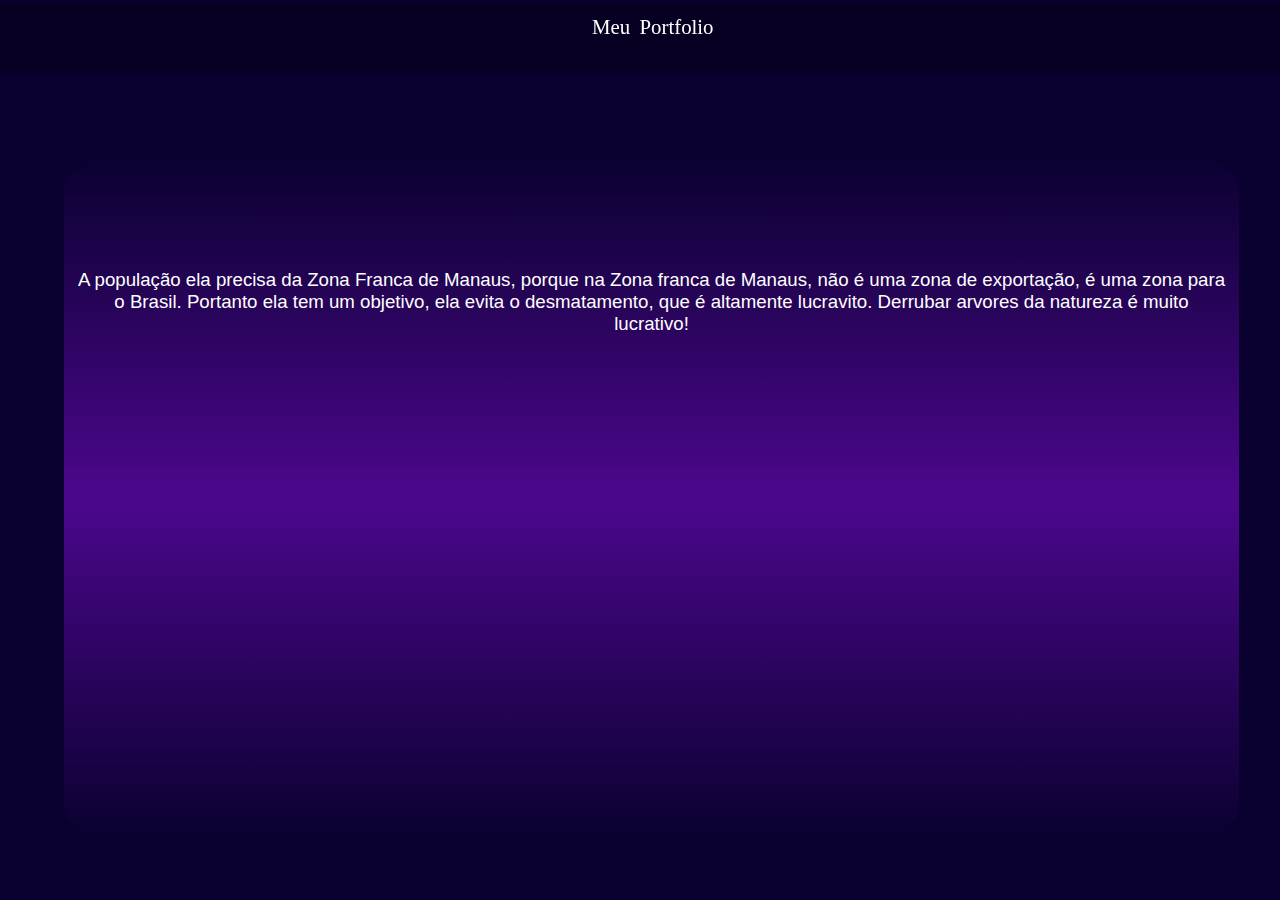
==== index.html @ b0365b53 "Inicio do projeto MeuPortfolio" ====
<!DOCTYPE html>

<html lang="pt-br">

<head>
    <meta charset="UTF-8">
    <meta http-equiv="X-UA-Compatible" content="IE=edge">
    <meta name="viewport" content="width=device-width, initial-scale=1.0">
    <title>Minha</title>
    <link rel="stylesheet" href="css/stylePrincpal.css">
</head>

<body>
<!-- navBar -->
    <div class="navBar">

        <p>
            Meu Portfolio
        </p>

    </div>
<!--Fim  navBar -->

<!-- conteiner principal -->
    <div class="cont_principal">
        <!-- conteiner descriçao -->
        <div class="cont1">

            <p>
                A população ela precisa da Zona Franca de Manaus, porque na Zona franca de Manaus, não é uma zona de
                exportação, é uma zona para o Brasil. Portanto ela tem um objetivo, ela evita o desmatamento, que é
                altamente lucravito. Derrubar arvores da natureza é muito lucrativo!
            </p>

        </div>
        <!--Fim conteiner descriçao -->
    </div>
<!-- Fim conteiner principal -->
</body>


</html>
---- css/stylePrincpal.css ----
*{
    margin: 0%;
    padding: 0%;
}
body{
    background-color: rgb(10, 1, 48);
}

.navBar{
    background-color: rgba(0, 0, 0, 0.281);
    padding: 1%;
    width: 100%;
    height: 5%;
    word-spacing: 0.2em;
    margin-top: -1.8%;
    position: fixed;
    text-align: center;
    font-size: 130%;
    color: white;
    
}

.cont_principal{
    margin: auto;
    color: white;
    font-size: 108%;
    font-family: 'Gill Sans', 'Gill Sans MT', Calibri, 'Trebuchet MS', sans-serif;
    width: 90%;
    text-align: center;
    padding: 1%;
    padding-top: 10%;
    margin-top: 2%;
    min-height: 30em;
    border-radius: 5%;
}

.cont1{
    color: white;
    font-size: 108%;
    font-family: 'Gill Sans', 'Gill Sans MT', Calibri, 'Trebuchet MS', sans-serif;
    width: 100%;
    text-align: center;
    padding: 1%;
    padding-top: 10%;
    min-height: 30em;
    background: linear-gradient(rgb(10, 1, 48), rgb(76, 7, 141),rgb(10, 1, 48));
    border-radius: 5%;
}
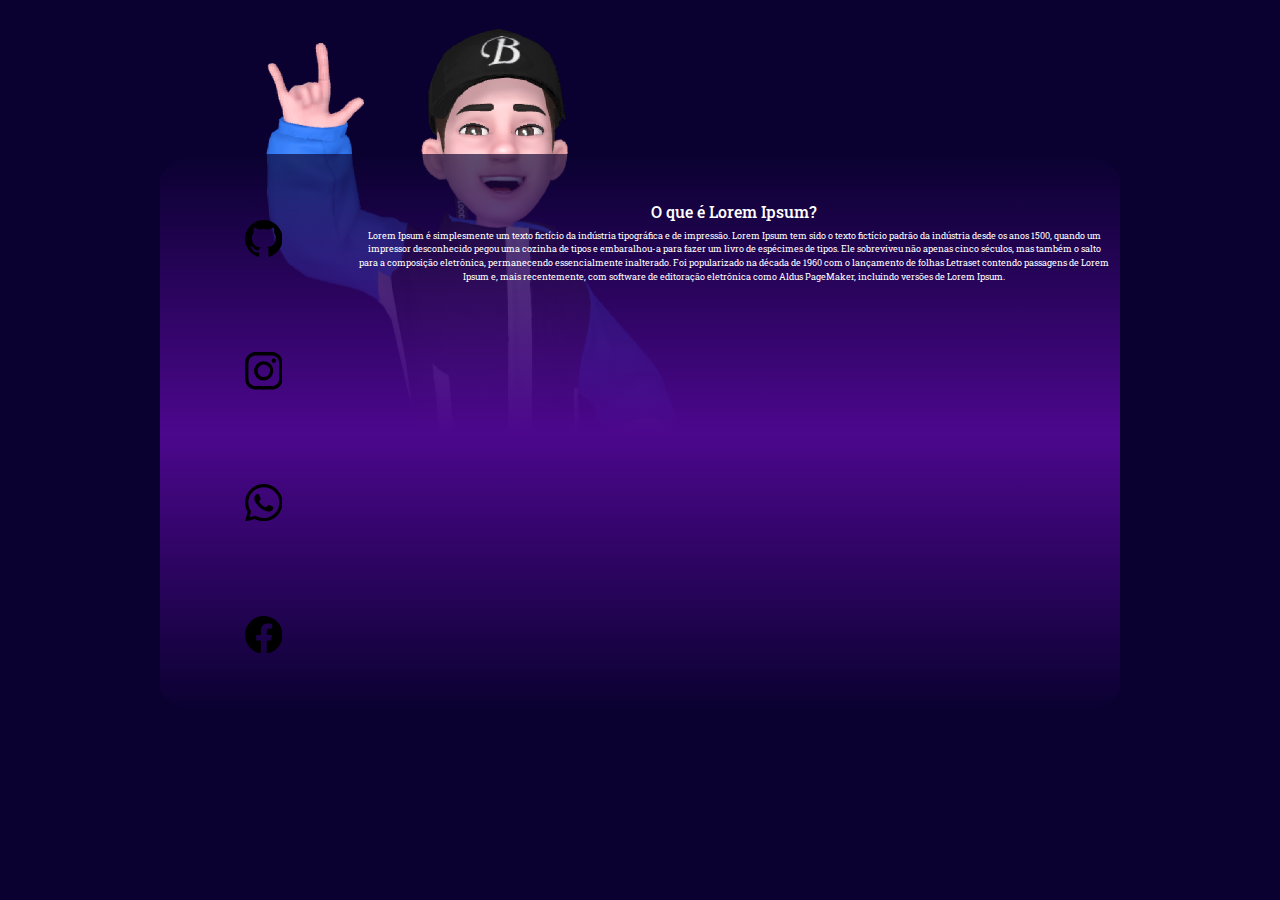
==== commit b04a63b4: "adicionado imagem de fundo, tirado navbar e arrumado as redes sociais" ====
--- a/index.html
+++ b/index.html
@@ -7,35 +7,118 @@
     <meta http-equiv="X-UA-Compatible" content="IE=edge">
     <meta name="viewport" content="width=device-width, initial-scale=1.0">
     <title>Minha</title>
+
+    <!-- google fonts -->
+    <link rel="preconnect" href="https://fonts.googleapis.com">
+    <link rel="preconnect" href="https://fonts.gstatic.com" crossorigin>
+    <link href="https://fonts.googleapis.com/css2?family=Roboto+Slab:wght@400&display=swap" rel="stylesheet">
+    <!-- Fim google fonts -->
+
+    <!-- Bootstrap 4 -->
+    <script src="https://code.jquery.com/jquery-3.3.1.slim.min.js"
+        integrity="sha384-q8i/X+965DzO0rT7abK41JStQIAqVgRVzpbzo5smXKp4YfRvH+8abtTE1Pi6jizo"
+        crossorigin="anonymous"></script>
+    <script src="https://cdn.jsdelivr.net/npm/popper.js@1.14.7/dist/umd/popper.min.js"
+        integrity="sha384-UO2eT0CpHqdSJQ6hJty5KVphtPhzWj9WO1clHTMGa3JDZwrnQq4sF86dIHNDz0W1"
+        crossorigin="anonymous"></script>
+    <script src="https://cdn.jsdelivr.net/npm/bootstrap@4.3.1/dist/js/bootstrap.min.js"
+        integrity="sha384-JjSmVgyd0p3pXB1rRibZUAYoIIy6OrQ6VrjIEaFf/nJGzIxFDsf4x0xIM+B07jRM"
+        crossorigin="anonymous"></script>
+
+    <link rel="stylesheet" href="https://cdn.jsdelivr.net/npm/bootstrap@4.3.1/dist/css/bootstrap.min.css"
+        integrity="sha384-ggOyR0iXCbMQv3Xipma34MD+dH/1fQ784/j6cY/iJTQUOhcWr7x9JvoRxT2MZw1T" crossorigin="anonymous">
+    <!-- Fim Bootstrap 4 -->
+
     <link rel="stylesheet" href="css/stylePrincpal.css">
 </head>
 
 <body>
-<!-- navBar -->
-    <div class="navBar">
+
+    <!-- navBar -->
+    <!-- <div class="n2avBar">
 
         <p>
             Meu Portfolio
         </p>
 
-    </div>
-<!--Fim  navBar -->
+    </div> -->
+    <!--Fim  navBar -->
 
-<!-- conteiner principal -->
+    <!-- container principal -->
     <div class="cont_principal">
-        <!-- conteiner descriçao -->
+        <!-- container container1 -->
         <div class="cont1">
+            <!-- containes Redes Socias -->
+            <div class="redes-sociais">
 
-            <p>
-                A população ela precisa da Zona Franca de Manaus, porque na Zona franca de Manaus, não é uma zona de
-                exportação, é uma zona para o Brasil. Portanto ela tem um objetivo, ela evita o desmatamento, que é
-                altamente lucravito. Derrubar arvores da natureza é muito lucrativo!
-            </p>
+                <div class="gitM">
+                    <a href="https://github.com/MatDomanski" target="_blank" rel="noopener noreferrer">
+                        <svg xmlns="http://www.w3.org/2000/svg" fill="currentColor" class="bi bi-github"
+                            viewBox="0 0 16 16">
+                            <path
+                                d="M8 0C3.58 0 0 3.58 0 8c0 3.54 2.29 6.53 5.47 7.59.4.07.55-.17.55-.38 0-.19-.01-.82-.01-1.49-2.01.37-2.53-.49-2.69-.94-.09-.23-.48-.94-.82-1.13-.28-.15-.68-.52-.01-.53.63-.01 1.08.58 1.23.82.72 1.21 1.87.87 2.33.66.07-.52.28-.87.51-1.07-1.78-.2-3.64-.89-3.64-3.95 0-.87.31-1.59.82-2.15-.08-.2-.36-1.02.08-2.12 0 0 .67-.21 2.2.82.64-.18 1.32-.27 2-.27.68 0 1.36.09 2 .27 1.53-1.04 2.2-.82 2.2-.82.44 1.1.16 1.92.08 2.12.51.56.82 1.27.82 2.15 0 3.07-1.87 3.75-3.65 3.95.29.25.54.73.54 1.48 0 1.07-.01 1.93-.01 2.2 0 .21.15.46.55.38A8.012 8.012 0 0 0 16 8c0-4.42-3.58-8-8-8z" />
+                        </svg>
+                    </a>
+                </div>
 
-        </div>
-        <!--Fim conteiner descriçao -->
-    </div>
-<!-- Fim conteiner principal -->
+                <div class="instaM">
+                    <a href="https://www.instagram.com/mat_domanski/" target="_blank" rel="noopener noreferrer">
+                        <svg xmlns="http://www.w3.org/2000/svg" fill="currentColor" class="bi bi-instagram"
+                            viewBox="0 0 16 16">
+                            <path
+                                d="M8 0C5.829 0 5.556.01 4.703.048 3.85.088 3.269.222 2.76.42a3.917 3.917 0 0 0-1.417.923A3.927 3.927 0 0 0 .42 2.76C.222 3.268.087 3.85.048 4.7.01 5.555 0 5.827 0 8.001c0 2.172.01 2.444.048 3.297.04.852.174 1.433.372 1.942.205.526.478.972.923 1.417.444.445.89.719 1.416.923.51.198 1.09.333 1.942.372C5.555 15.99 5.827 16 8 16s2.444-.01 3.298-.048c.851-.04 1.434-.174 1.943-.372a3.916 3.916 0 0 0 1.416-.923c.445-.445.718-.891.923-1.417.197-.509.332-1.09.372-1.942C15.99 10.445 16 10.173 16 8s-.01-2.445-.048-3.299c-.04-.851-.175-1.433-.372-1.941a3.926 3.926 0 0 0-.923-1.417A3.911 3.911 0 0 0 13.24.42c-.51-.198-1.092-.333-1.943-.372C10.443.01 10.172 0 7.998 0h.003zm-.717 1.442h.718c2.136 0 2.389.007 3.232.046.78.035 1.204.166 1.486.275.373.145.64.319.92.599.28.28.453.546.598.92.11.281.24.705.275 1.485.039.843.047 1.096.047 3.231s-.008 2.389-.047 3.232c-.035.78-.166 1.203-.275 1.485a2.47 2.47 0 0 1-.599.919c-.28.28-.546.453-.92.598-.28.11-.704.24-1.485.276-.843.038-1.096.047-3.232.047s-2.39-.009-3.233-.047c-.78-.036-1.203-.166-1.485-.276a2.478 2.478 0 0 1-.92-.598 2.48 2.48 0 0 1-.6-.92c-.109-.281-.24-.705-.275-1.485-.038-.843-.046-1.096-.046-3.233 0-2.136.008-2.388.046-3.231.036-.78.166-1.204.276-1.486.145-.373.319-.64.599-.92.28-.28.546-.453.92-.598.282-.11.705-.24 1.485-.276.738-.034 1.024-.044 2.515-.045v.002zm4.988 1.328a.96.96 0 1 0 0 1.92.96.96 0 0 0 0-1.92zm-4.27 1.122a4.109 4.109 0 1 0 0 8.217 4.109 4.109 0 0 0 0-8.217zm0 1.441a2.667 2.667 0 1 1 0 5.334 2.667 2.667 0 0 1 0-5.334z" />
+                        </svg>
+                    </a>
+                </div>
+
+                <div class="whatsM">
+                    <a href="https://www.whatsapp.com/?lang=pt_br" target="_blank" rel="noopener noreferrer">
+                        <svg xmlns="http://www.w3.org/2000/svg" fill="currentColor" class="bi bi-whatsapp"
+                            viewBox="0 0 16 16">
+                            <path
+                                d="M13.601 2.326A7.854 7.854 0 0 0 7.994 0C3.627 0 .068 3.558.064 7.926c0 1.399.366 2.76 1.057 3.965L0 16l4.204-1.102a7.933 7.933 0 0 0 3.79.965h.004c4.368 0 7.926-3.558 7.93-7.93A7.898 7.898 0 0 0 13.6 2.326zM7.994 14.521a6.573 6.573 0 0 1-3.356-.92l-.24-.144-2.494.654.666-2.433-.156-.251a6.56 6.56 0 0 1-1.007-3.505c0-3.626 2.957-6.584 6.591-6.584a6.56 6.56 0 0 1 4.66 1.931 6.557 6.557 0 0 1 1.928 4.66c-.004 3.639-2.961 6.592-6.592 6.592zm3.615-4.934c-.197-.099-1.17-.578-1.353-.646-.182-.065-.315-.099-.445.099-.133.197-.513.646-.627.775-.114.133-.232.148-.43.05-.197-.1-.836-.308-1.592-.985-.59-.525-.985-1.175-1.103-1.372-.114-.198-.011-.304.088-.403.087-.088.197-.232.296-.346.1-.114.133-.198.198-.33.065-.134.034-.248-.015-.347-.05-.099-.445-1.076-.612-1.47-.16-.389-.323-.335-.445-.34-.114-.007-.247-.007-.38-.007a.729.729 0 0 0-.529.247c-.182.198-.691.677-.691 1.654 0 .977.71 1.916.81 2.049.098.133 1.394 2.132 3.383 2.992.47.205.84.326 1.129.418.475.152.904.129 1.246.08.38-.058 1.171-.48 1.338-.943.164-.464.164-.86.114-.943-.049-.084-.182-.133-.38-.232z" />
+                        </svg>
+                    </a>
+                </div>
+
+                <div class="faceM">
+                    <a href="https://www.facebook.com/mateus.domanski/" target="_blank" rel="noopener noreferrer">
+                        <svg xmlns="http://www.w3.org/2000/svg" fill="currentColor" class="bi bi-facebook"
+                            viewBox="0 0 16 16">
+                            <path
+                                d="M16 8.049c0-4.446-3.582-8.05-8-8.05C3.58 0-.002 3.603-.002 8.05c0 4.017 2.926 7.347 6.75 7.951v-5.625h-2.03V8.05H6.75V6.275c0-2.017 1.195-3.131 3.022-3.131.876 0 1.791.157 1.791.157v1.98h-1.009c-.993 0-1.303.621-1.303 1.258v1.51h2.218l-.354 2.326H9.25V16c3.824-.604 6.75-3.934 6.75-7.951z" />
+                        </svg>
+                    </a>
+                </div>
+
+            </div> <!-- Fim containes Redes Socias -->
+
+            <!-- containe sobre mim -->
+
+            <div class="sobre-mim">
+
+                <div class="descricao">
+                    <h6>
+                        O que é Lorem Ipsum?
+                    </h6>
+                    <p>
+                        Lorem Ipsum é simplesmente um texto fictício da indústria tipográfica e de impressão. Lorem
+                        Ipsum tem sido o texto fictício padrão da indústria desde os anos 1500, quando um impressor
+                        desconhecido pegou uma cozinha de tipos e embaralhou-a para fazer um livro de espécimes de
+                        tipos. Ele sobreviveu não apenas cinco séculos, mas também o salto para a composição eletrônica,
+                        permanecendo essencialmente inalterado. Foi popularizado na década de 1960 com o lançamento de
+                        folhas Letraset contendo passagens de Lorem Ipsum e, mais recentemente, com software de
+                        editoração eletrônica como Aldus PageMaker, incluindo versões de Lorem Ipsum.
+                    </p>
+                </div>
+            </div>
+
+        </div><!--Fim container container1 -->
+
+        
+    </div> <!-- Fim container principal -->
+
+
 </body>
 
 
--- a/css/stylePrincpal.css
+++ b/css/stylePrincpal.css
@@ -3,20 +3,23 @@
     padding: 0%;
 }
 body{
+    font-family: 'Roboto Slab', serif;
     background-color: rgb(10, 1, 48);
 }
 
-.navBar{
-    background-color: rgba(0, 0, 0, 0.281);
+.n2avBar{
+    background-color: rgba(0, 0, 0, 0.226);
+    backdrop-filter: 10px;
+    -webkit-backdrop-filter: blur(10px);
     padding: 1%;
     width: 100%;
-    height: 5%;
+    height: 2.8em;
     word-spacing: 0.2em;
-    margin-top: -1.8%;
+    margin-top: -1.9%;
     position: fixed;
     text-align: center;
     font-size: 130%;
-    color: white;
+    color: rgba(255, 255, 255, 0.452);
     
 }
 
@@ -24,11 +27,10 @@
     margin: auto;
     color: white;
     font-size: 108%;
-    font-family: 'Gill Sans', 'Gill Sans MT', Calibri, 'Trebuchet MS', sans-serif;
-    width: 90%;
+    width: 75%;
     text-align: center;
-    padding: 1%;
     padding-top: 10%;
+    background: no-repeat url(../img/semFundo2.png) ;
     margin-top: 2%;
     min-height: 30em;
     border-radius: 5%;
@@ -37,12 +39,63 @@
 .cont1{
     color: white;
     font-size: 108%;
-    font-family: 'Gill Sans', 'Gill Sans MT', Calibri, 'Trebuchet MS', sans-serif;
+    
     width: 100%;
     text-align: center;
     padding: 1%;
-    padding-top: 10%;
+    padding-top: 5%;
     min-height: 30em;
-    background: linear-gradient(rgb(10, 1, 48), rgb(76, 7, 141),rgb(10, 1, 48));
+    background: linear-gradient(rgba(10, 1, 48, 0.658), rgb(76, 7, 141),rgb(10, 1, 48));
     border-radius: 5%;
+}
+
+.redes-sociais{
+    width: 20%;
+    padding-top: 2%;
+    height: 100%;
+    float: left;
+}
+
+.redes-sociais a{
+    color: black;
+    
+}
+
+.redes-sociais svg {
+    width: 20%;
+    height: 20%;
+    margin-bottom: 50%;
+}
+
+.redes-sociais div{
+    width: 100%;
+}
+
+
+
+.sobre-mim{
+    height: 100%;
+    width: 80%;
+    float: right;
+    
+    font-size: 70%;
+}
+
+.perfil{
+    height: 100%;
+    width: 100%;
+    border: 3px rgb(199, 33, 33) solid;
+    
+    
+}
+
+.perfil img {
+    width: 100%;
+    height: 100%;
+
+}
+
+.descricao{
+    width: 100%;
+    font-size:70%;
 }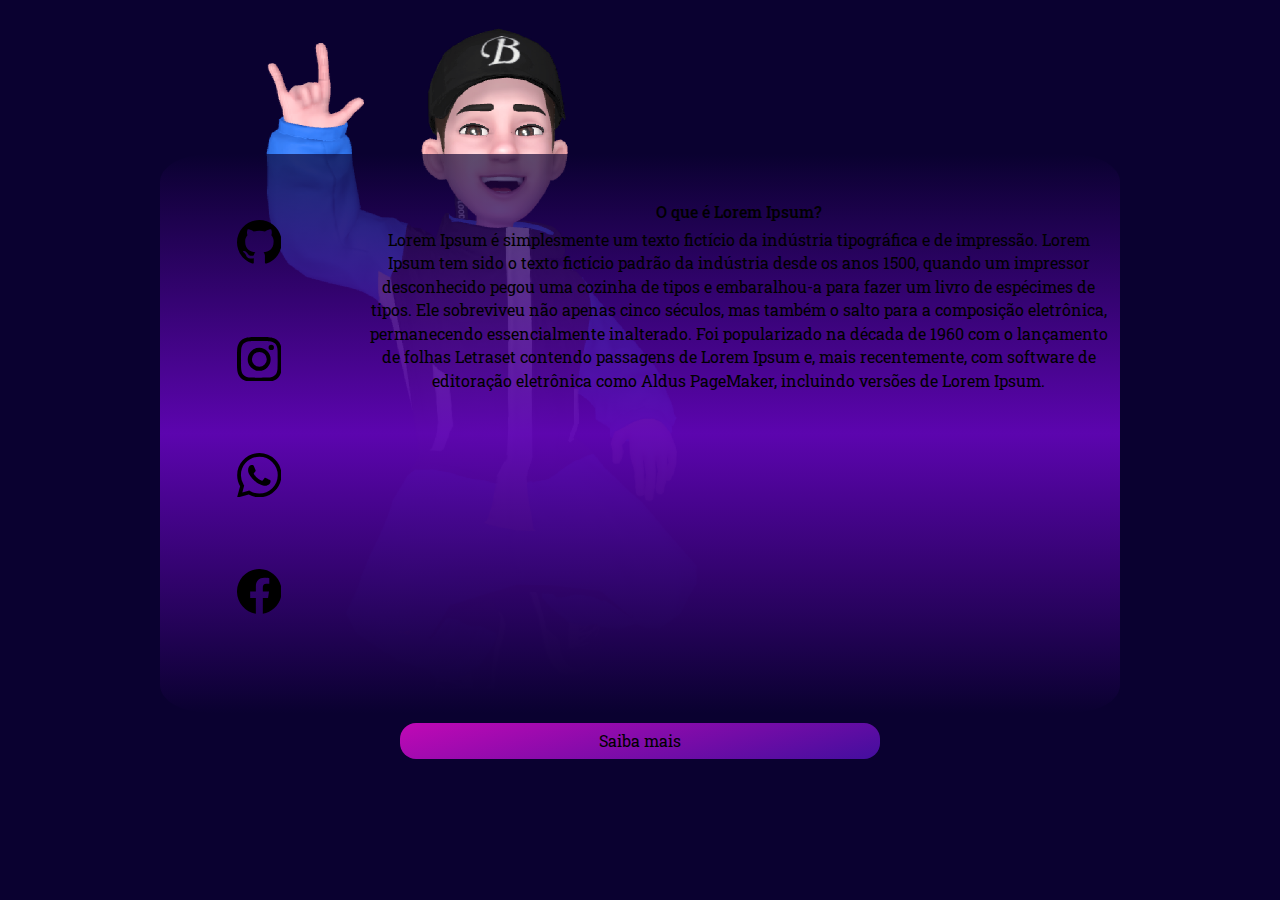
==== commit 3d1d50b8: "add botão, arrumado redes sociais e adicionado imagem de fundo" ====
--- a/index.html
+++ b/index.html
@@ -11,7 +11,7 @@
     <!-- google fonts -->
     <link rel="preconnect" href="https://fonts.googleapis.com">
     <link rel="preconnect" href="https://fonts.gstatic.com" crossorigin>
-    <link href="https://fonts.googleapis.com/css2?family=Roboto+Slab:wght@400&display=swap" rel="stylesheet">
+    <link href="https://fonts.googleapis.com/css2?family=Roboto+Slab:wght@600&display=swap" rel="stylesheet">
     <!-- Fim google fonts -->
 
     <!-- Bootstrap 4 -->
@@ -94,7 +94,6 @@
             </div> <!-- Fim containes Redes Socias -->
 
             <!-- containe sobre mim -->
-
             <div class="sobre-mim">
 
                 <div class="descricao">
@@ -111,11 +110,17 @@
                         editoração eletrônica como Aldus PageMaker, incluindo versões de Lorem Ipsum.
                     </p>
                 </div>
-            </div>
+            </div> <!-- Fim containe sobre mim -->
 
-        </div><!--Fim container container1 -->
+        </div>
+        <!--Fim container container1 -->
+        <div class="g">
+            <button class="btn">
+                Saiba mais
+            </button>
+        </div>
 
-        
+
     </div> <!-- Fim container principal -->
 
 
--- a/css/stylePrincpal.css
+++ b/css/stylePrincpal.css
@@ -7,95 +7,110 @@
     background-color: rgb(10, 1, 48);
 }
 
-.n2avBar{
-    background-color: rgba(0, 0, 0, 0.226);
-    backdrop-filter: 10px;
-    -webkit-backdrop-filter: blur(10px);
-    padding: 1%;
-    width: 100%;
-    height: 2.8em;
-    word-spacing: 0.2em;
-    margin-top: -1.9%;
-    position: fixed;
-    text-align: center;
-    font-size: 130%;
-    color: rgba(255, 255, 255, 0.452);
-    
-}
 
 .cont_principal{
     margin: auto;
     color: white;
     font-size: 108%;
+    min-height: 43em;
     width: 75%;
     text-align: center;
     padding-top: 10%;
-    background: no-repeat url(../img/semFundo2.png) ;
+    background: no-repeat url(../img/semFundo-2.png) ;
     margin-top: 2%;
-    min-height: 30em;
     border-radius: 5%;
 }
 
 .cont1{
     color: white;
     font-size: 108%;
-    
     width: 100%;
     text-align: center;
     padding: 1%;
     padding-top: 5%;
     min-height: 30em;
-    background: linear-gradient(rgba(10, 1, 48, 0.658), rgb(76, 7, 141),rgb(10, 1, 48));
+    background: linear-gradient(rgba(10, 1, 48, 0.658), rgba(95, 5, 179, 0.966),rgb(10, 1, 48));
     border-radius: 5%;
 }
 
 .redes-sociais{
-    width: 20%;
+    width: 19%;
     padding-top: 2%;
     height: 100%;
-    float: left;
+    float: left;   
+    min-height: 25em;
 }
 
 .redes-sociais a{
     color: black;
-    
 }
 
 .redes-sociais svg {
-    width: 20%;
-    height: 20%;
-    margin-bottom: 50%;
+    width: 25%;
 }
 
-.redes-sociais div{
-    width: 100%;
+.gitM{
+    margin-bottom: 0%;  
+    margin-bottom: 40%;
 }
 
+.instaM{
+    margin-bottom: 0%;    
+    margin-bottom: 40%;
+}
 
+.whatsM{
+    margin-bottom: 0%;    
+    margin-bottom: 40%;
+}
+
+.faceM{
+    margin-bottom: 0%;   
+}
+
+.bi-github:hover{
+    color: white;
+    transition: 1s;
+}
+
+.bi-instagram:hover{
+    color: rgb(211, 15, 97);
+    transition: 1s;
+}
+
+.bi-whatsapp:hover{
+    color: rgb(5, 194, 74);
+    transition: 1s;
+}
+
+.bi-facebook:hover{
+    color: rgb(3, 18, 156);
+    transition: 1s;
+}
 
 .sobre-mim{
     height: 100%;
-    width: 80%;
+    width: 79%;
     float: right;
-    
     font-size: 70%;
-}
-
-.perfil{
-    height: 100%;
-    width: 100%;
-    border: 3px rgb(199, 33, 33) solid;
-    
-    
-}
-
-.perfil img {
-    width: 100%;
-    height: 100%;
-
 }
 
 .descricao{
     width: 100%;
-    font-size:70%;
-}+    font-size:120%;
+    color: black;
+}
+
+.btn{
+    border:  0px;
+    margin: auto;
+    margin-top: 1%;
+    width: 50%;
+    border-radius: 1em;
+    background: linear-gradient(345deg, #430e9e, #ff06c1 150% );
+    color: black;
+}
+.btn:hover{
+ color: black;
+ background: linear-gradient(345deg, #ff06c1,#430e9e 95%);
+}
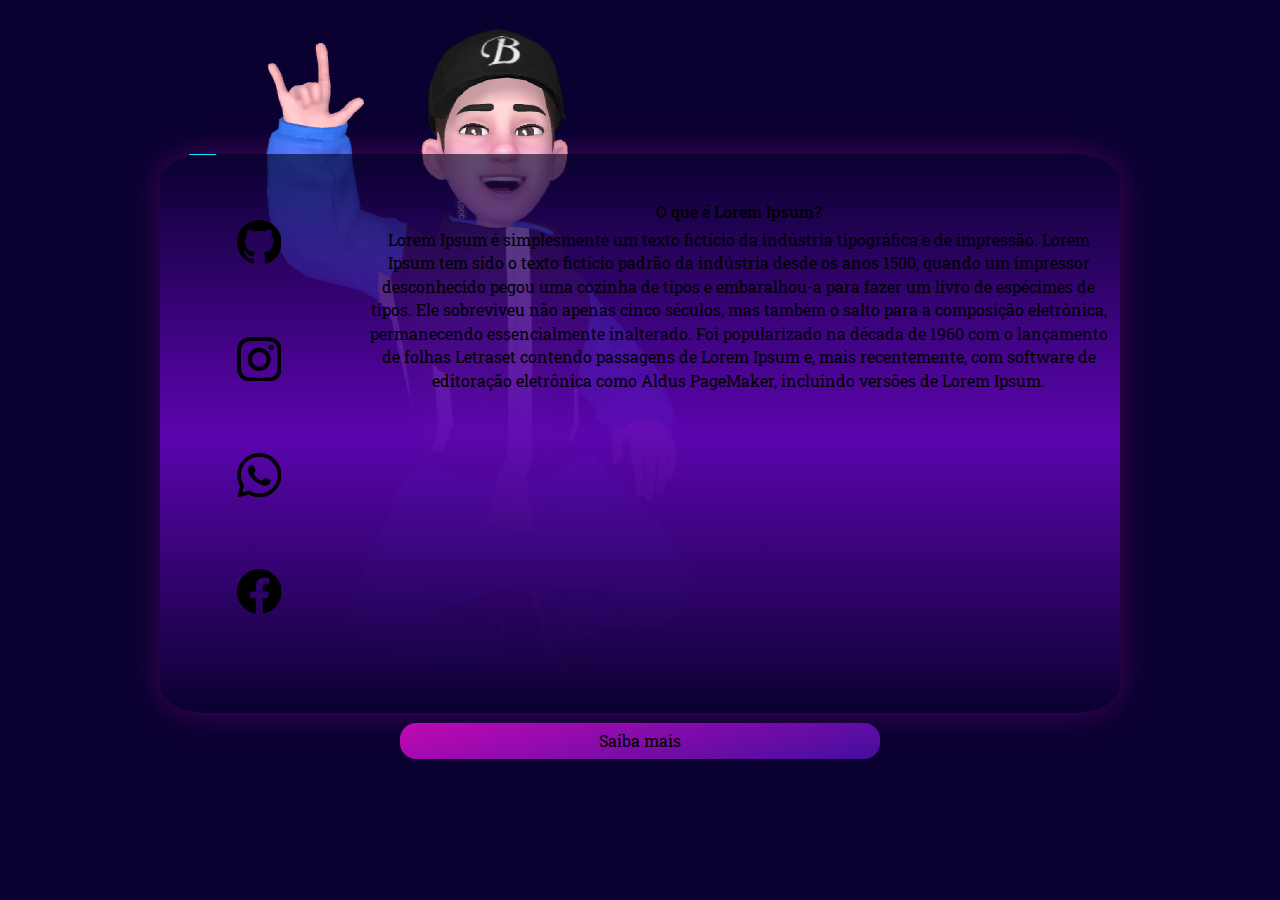
==== commit a96bcef7: "Adicionado animaçao e box-shadow no cont1" ====
--- a/index.html
+++ b/index.html
@@ -46,6 +46,9 @@
 
     <!-- container principal -->
     <div class="cont_principal">
+        <div class="anima2">
+            <div id="animate" class="anima"></div>
+        </div>
         <!-- container container1 -->
         <div class="cont1">
             <!-- containes Redes Socias -->
@@ -115,7 +118,7 @@
         </div>
         <!--Fim container container1 -->
         <div class="g">
-            <button class="btn">
+            <button class="btn" onclick="myMove()">
                 Saiba mais
             </button>
         </div>
@@ -123,6 +126,7 @@
 
     </div> <!-- Fim container principal -->
 
+    <script type="text/javascript" src="js/index.js"></script>
 
 </body>
 
--- a/css/stylePrincpal.css
+++ b/css/stylePrincpal.css
@@ -22,6 +22,7 @@
 }
 
 .cont1{
+    box-shadow: 0px 0px 33px 0px #d31aca49;
     color: white;
     font-size: 108%;
     width: 100%;
@@ -114,3 +115,17 @@
  color: black;
  background: linear-gradient(345deg, #ff06c1,#430e9e 95%);
 }
+
+.anima{
+    background-color: #00f3fc;
+    width: 3%;
+    height: 1px;
+    position: absolute;
+    border-radius: 10px;
+}
+.anima2{
+    margin: auto;
+    position: relative;
+    width: 94%;
+    background-color: #ff06c1;
+}